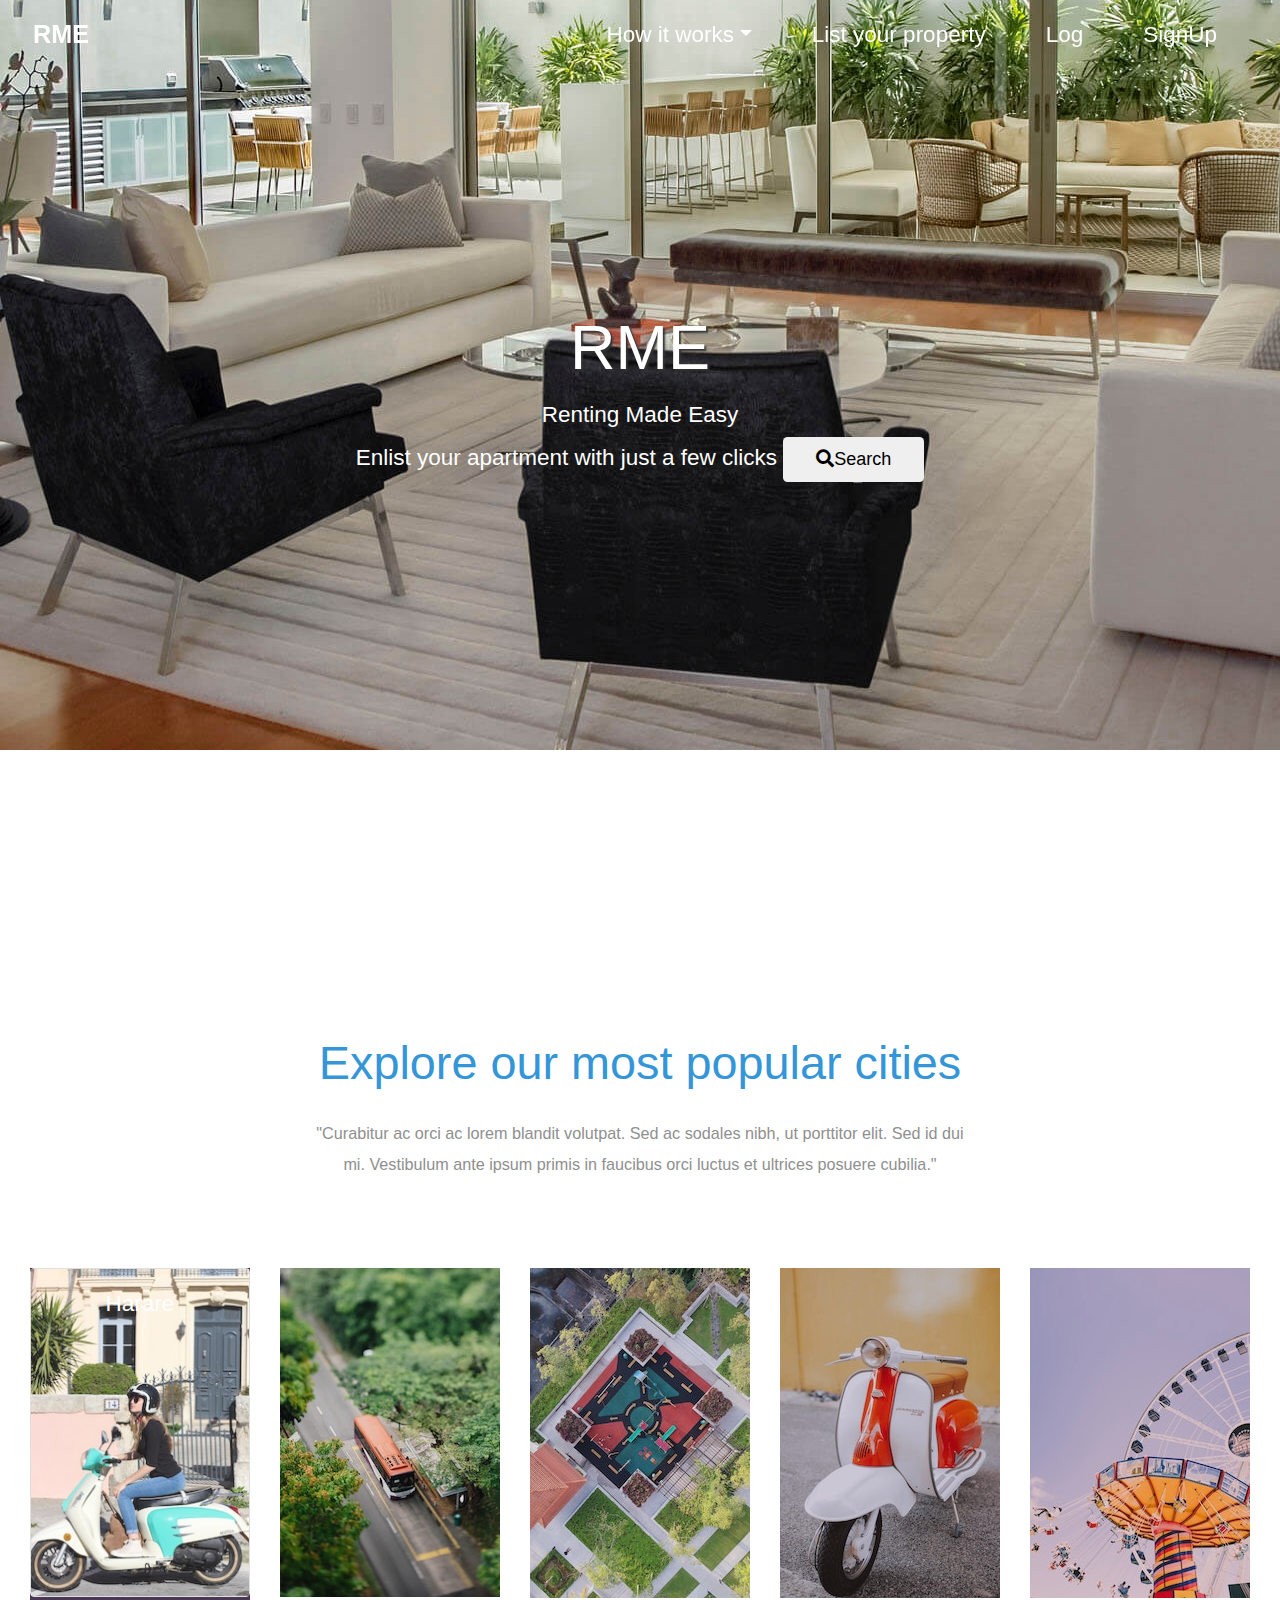
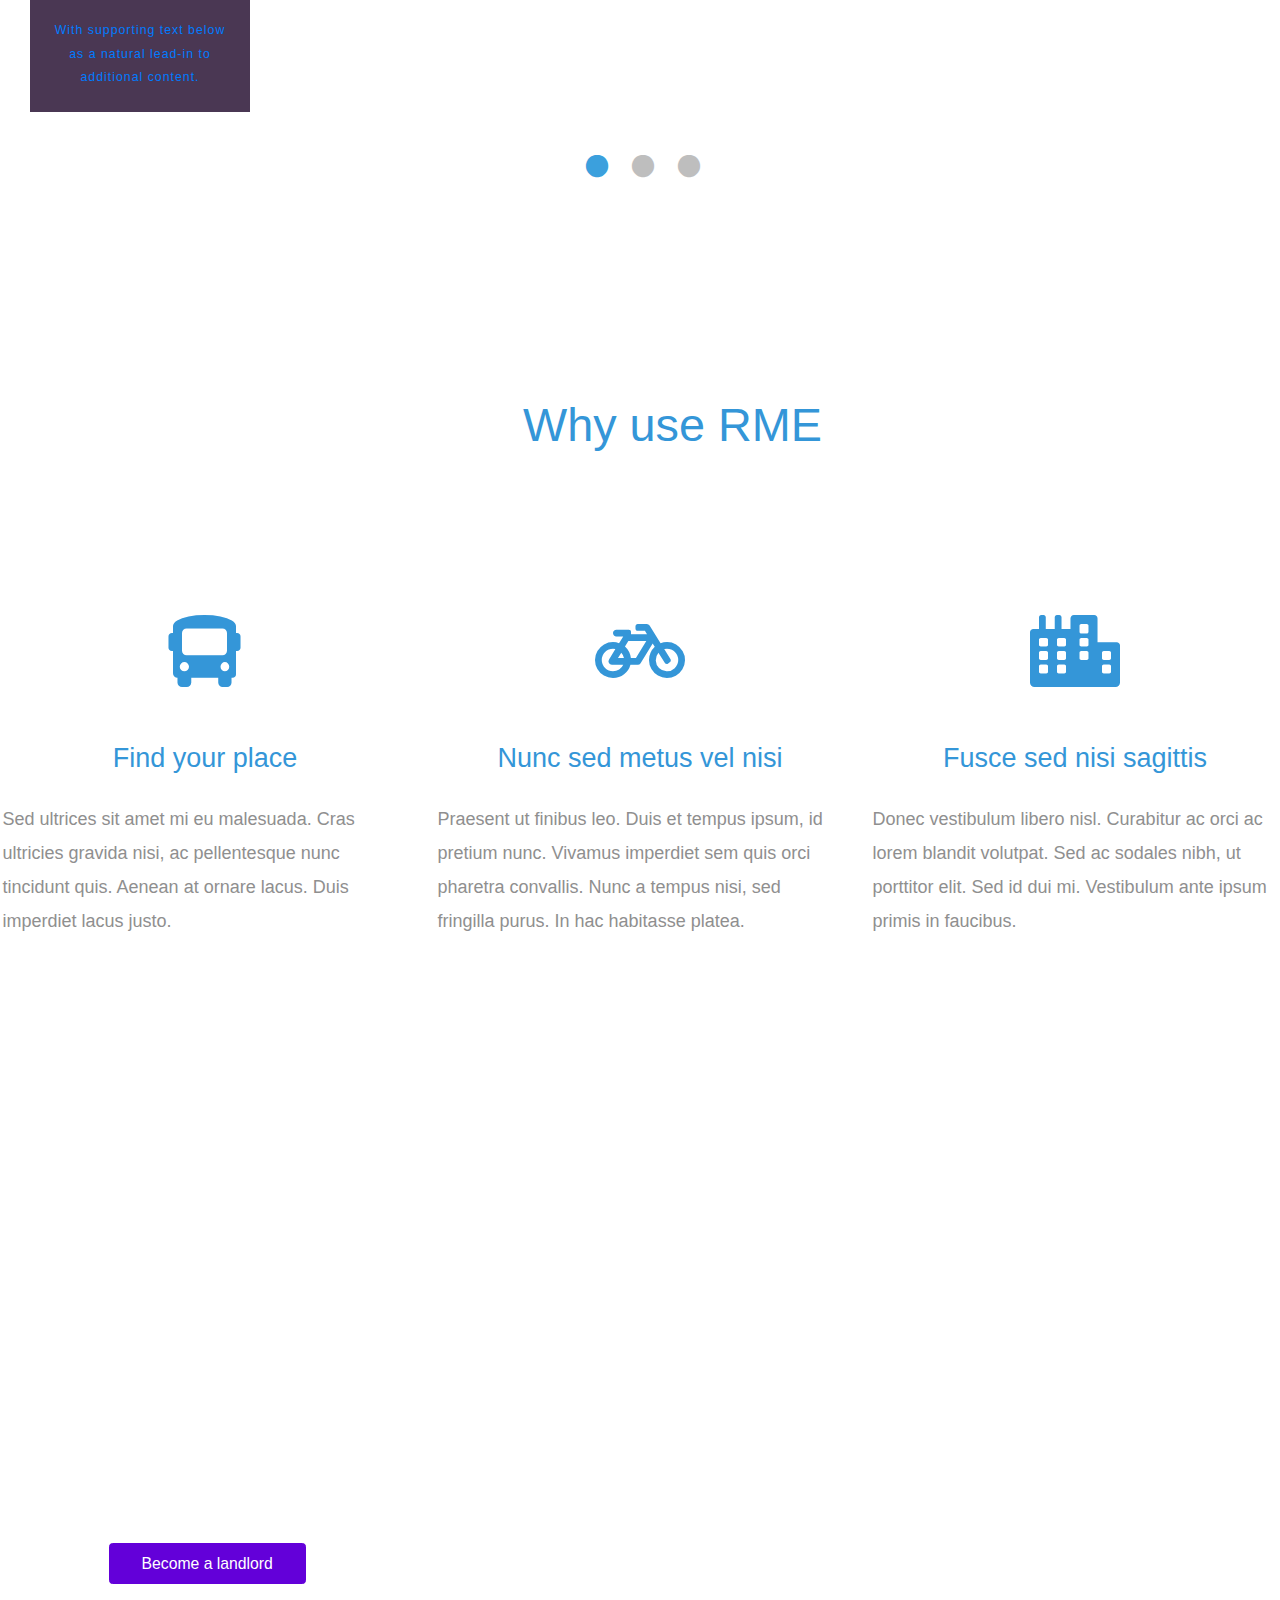
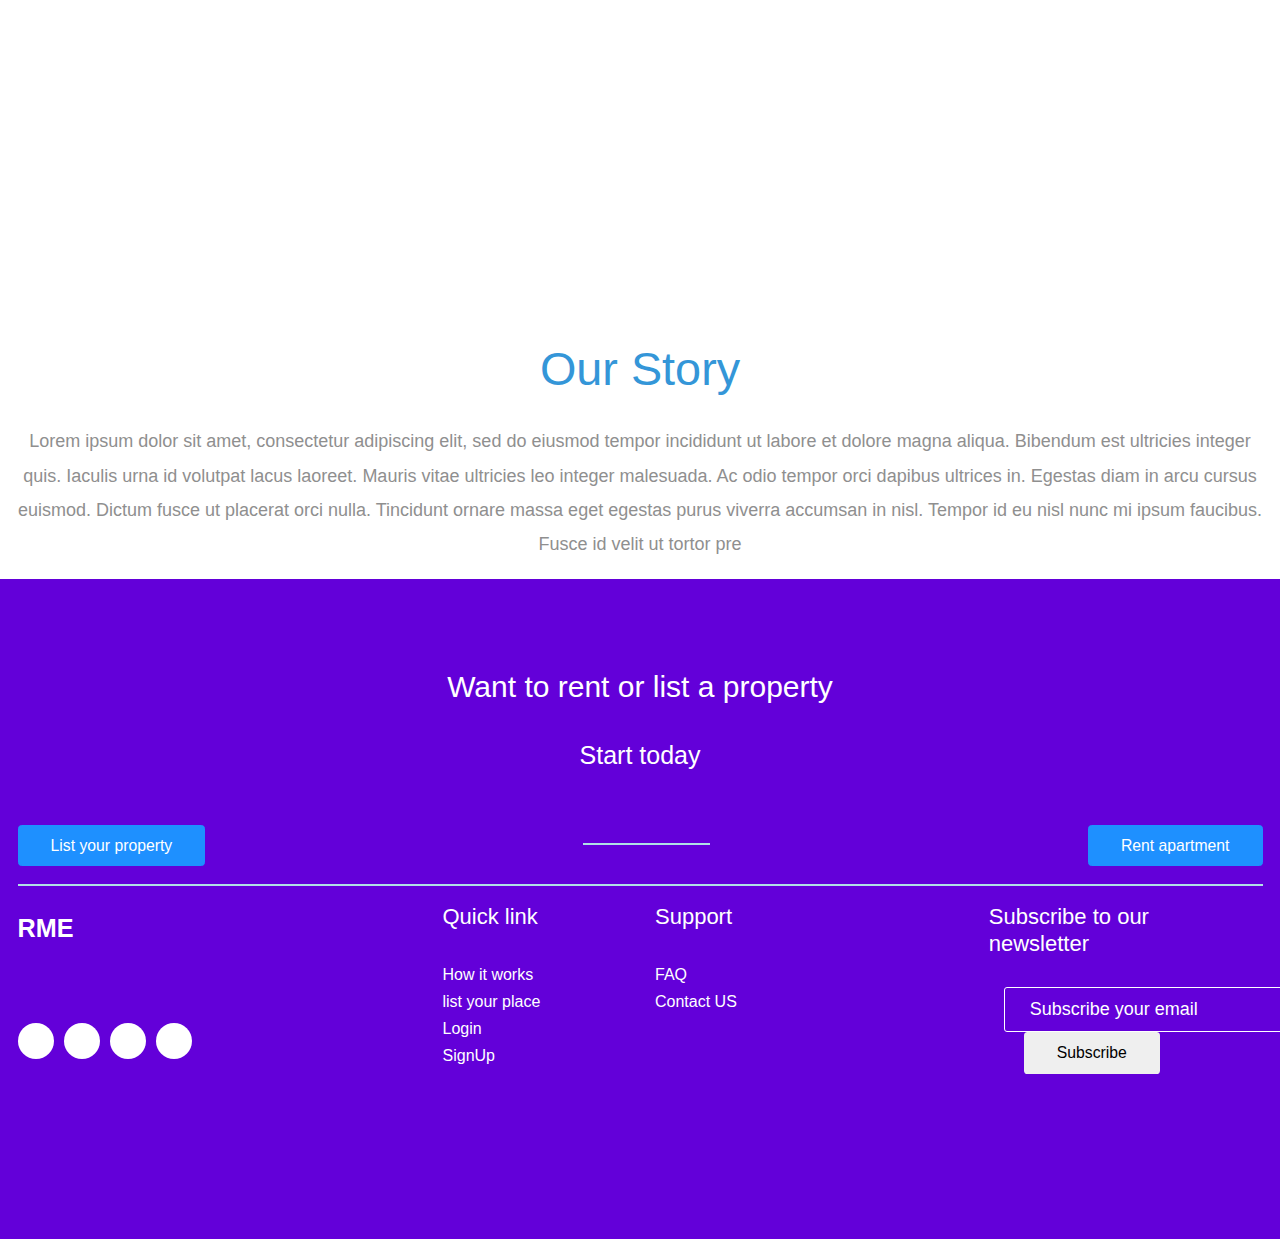
==== index.html @ 035c9b19 "Initial commit" ====
<!DOCTYPE html>
<html lang="en">
    <head>
        <meta charset="UTF-8" />
        <meta name="viewport" content="width=device-width, initial-scale=1.0" />
        <meta http-equiv="X-UA-Compatible" content="ie=edge" />
        <title>Renting Made Easy</title>
        <link rel="stylesheet" href="fontawesome-5.5/css/all.min.css" />
        <link rel="stylesheet" href="slick/slick.css">
        <link rel="stylesheet" href="slick/slick-theme.css">
        <link rel="stylesheet" href="magnific-popup/magnific-popup.css">
        <link rel="stylesheet" href="css/bootstrap.min.css" />
        <link rel="stylesheet" href="css/templatemo-style.css" />
  </head>
  <body>
      <!-- Hero section -->
    <section id="hero" class="text-white tm-font-big tm-parallax">
      <!-- Navigation -->
      <nav class="navbar navbar-expand-md tm-navbar" id="tmNav">              
        <div class="container">   
          <div class="tm-next">
              <a href="#hero" class="navbar-brand">RME</a>
          </div>             
            
          <button class="navbar-toggler" type="button" data-toggle="collapse" data-target="#navbarSupportedContent" aria-controls="navbarSupportedContent" aria-expanded="false" aria-label="Toggle navigation">
            <i class="fas fa-bars navbar-toggler-icon"></i>
          </button>
          <div class="collapse navbar-collapse" id="navbarSupportedContent">
            <ul class="navbar-nav ml-auto">
              <li class="nav-item dropdown">
                  <a class="nav-link tm-nav-link dropdown-toggle" id="navbarDropdown" role="button" data-toggle="dropdown" aria-haspopup="true" aria-expanded="false">How it works</a>
                  <div class="dropdown-menu" aria-labelledby="navbarDropdown">
                      <a href="tenant.html" class="dropdown-item">Tenant</a>
                      <a href="landlord.html" class="dropdown-item">Landlord</a>
                  </div>
              </li>
              <li class="nav-item">
                  <a class="nav-link tm-nav-link" href="#work">List your property</a>
              </li>
              <li class="nav-item">
                  <a class="nav-link tm-nav-link" href="#contact">Log</a>
              </li> 
              <li class="nav-item">
                  <a class="nav-link tm-nav-link" href="/">SignUp</a>
              </li>                   
            </ul>
          </div>        
        </div>
      </nav>
      
      <div class="text-center tm-hero-text-container">
        <div class="tm-hero-text-container-inner">
            <h2 class="tm-hero-title">RME</h2>
            <p class="tm-hero-subtitle">
              Renting Made Easy
              <br />Enlist your apartment with just a few clicks
                <button type="button" class="btn btn-b-n text-center tm-down" data-toggle="collapse"
                    data-target="#navbarTogglerDemo01" aria-expanded="false">
                    <span class="fa fa-search" aria-hidden="true"></span>Search
                </button>
            </p>
        </div>        
      </div>
    </section>
    <section id="work" class="tm-section-pad-top">
      <div class="container tm-container-gallery">
        <div class="row">
          <div class="text-center col-12">
              <h2 class="tm-text-primary tm-section-title mb-4">Explore our most popular cities</h2>
              <p class="mx-auto tm-work-description">
                "Curabitur ac orci ac lorem blandit volutpat. Sed ac sodales nibh, ut
                porttitor elit. Sed id dui mi. Vestibulum ante ipsum primis in faucibus
                orci luctus et ultrices posuere cubilia."
              </p>
          </div>            
        </div>
        <div class="row">
            <div class="col-12">
                <div class="mx-auto tm-gallery-container">
                    <div class="grid tm-gallery">
                      <a href="img/gallery-img-01.jpg">
                        <figure class="effect-honey tm-gallery-item">
                            <div class="card">
                                <img src="img/gallery-tn-01.jpg" alt="Image" class="img-fluid">
                            </div>
                            <div class="card-body">
                                <h5 class="card-title card-img-overlay text-white text-center">Harare</h5>
                                <p class="card-text">With supporting text below as a natural lead-in to additional content.</p>
                            </div>
                          <figcaption>
                            <h2><i>Dreamy <span>Honey</span> Now</i></h2>
                          </figcaption>
                        </figure>
                      </a>
                      <a href="img/gallery-img-02.jpg">
                        <figure class="effect-honey tm-gallery-item">
                          <img src="img/gallery-tn-02.jpg" alt="Image" class="img-fluid">
                          <figcaption>
                            <h2><i>Second <span>Honey</span> Now</i></h2>
                          </figcaption>
                        </figure>
                      </a>
                      <a href="img/gallery-img-03.jpg">
                        <figure class="effect-honey tm-gallery-item">
                          <img src="img/gallery-tn-03.jpg" alt="Image" class="img-fluid">
                          <figcaption>
                            <h2><i>Third <span>Honey</span> Now</i></h2>
                          </figcaption>
                        </figure>
                      </a>
                      <a href="img/gallery-img-04.jpg">
                        <figure class="effect-honey tm-gallery-item">
                          <img src="img/gallery-tn-04.jpg" alt="Image" class="img-fluid">
                          <figcaption>
                            <h2><i>Dreamy <span>Honey</span> Now</i></h2>
                          </figcaption>
                        </figure>
                      </a>
                      <a href="img/gallery-img-05.jpg">
                        <figure class="effect-honey tm-gallery-item">
                          <img src="img/gallery-tn-05.jpg" alt="Image" class="img-fluid">
                          <figcaption>
                            <h2><i>Fifth <span>Honey</span> Now</i></h2>
                          </figcaption>
                        </figure>
                      </a>
                      <a href="img/gallery-img-06.jpg">
                        <figure class="effect-honey tm-gallery-item">
                          <img src="img/gallery-tn-06.jpg" alt="Image" class="img-fluid">
                          <figcaption>
                            <h2><i>Sixth <span>Honey</span> Now</i></h2>
                          </figcaption>
                        </figure>
                      </a>
                      <a href="img/gallery-img-01.jpg">
                        <figure class="effect-honey tm-gallery-item">
                          <img src="img/gallery-tn-01.jpg" alt="Image" class="img-fluid">
                          <figcaption>
                            <h2><i>Dreamy <span>Honey</span> Now</i></h2>
                          </figcaption>
                        </figure>
                      </a>
                      <a href="img/gallery-img-02.jpg">
                        <figure class="effect-honey tm-gallery-item">
                          <img src="img/gallery-tn-02.jpg" alt="Image" class="img-fluid">
                          <figcaption>
                            <h2><i>Eighth <span>Honey</span> Now</i></h2>
                          </figcaption>
                        </figure>
                      </a>
                    </div>
                </div>                
            </div>        
          </div>
      </div>
    </section>
    <section id="introduction" class="tm-section-pad-top">
      <div class="container">
        <div class="row">
          <div class="text-center col-lg-12">
            <div class="tm-intro-text-container">
                <h2 class="tm-text-primary mb-4 tm-section-title">Why use RME</h2>
                <div>
            </div>
          </div>
        </div>

        <div class="row tm-section-pad-top">
          <div class="col-lg-4">
            <i class="fas fa-4x fa-bus text-center tm-icon"></i>
            <h4 class="text-center tm-text-primary mb-4">Find your place</h4>
            <p>
              Sed ultrices sit amet mi eu malesuada. Cras ultricies gravida
              nisi, ac pellentesque nunc tincidunt quis. Aenean at ornare lacus.
              Duis imperdiet lacus justo.
            </p>
          </div>
        
        <div class="col-lg-4 mt-5 mt-lg-0">
          <i class="fas fa-4x fa-bicycle text-center tm-icon"></i>
          <h4 class="text-center tm-text-primary mb-4">Nunc sed metus vel nisi</h4>
          <p>
            Praesent ut finibus leo. Duis et tempus ipsum, id pretium nunc.
            Vivamus imperdiet sem quis orci pharetra convallis. Nunc a tempus
            nisi, sed fringilla purus. In hac habitasse platea.
          </p>
        </div>
        <div class="col-lg-4 mt-5 mt-lg-0">
          <i class="fas fa-4x fa-city text-center tm-icon"></i>
          <h4 class="text-center tm-text-primary mb-4">Fusce sed nisi sagittis</h4>
          <p>
            Donec vestibulum libero nisl. Curabitur ac orci ac lorem blandit
            volutpat. Sed ac sodales nibh, ut porttitor elit. Sed id dui mi.
            Vestibulum ante ipsum primis in faucibus.
          </p>
        </div>
      </div>
      </div>
    </section>
   <!-- Contact -->
    <section id="contact" class="tm-section-pad-top tm-parallax-2">
      <div class="container tm-container-contact">
        <div class="row">
            <div class="col-12">

                <h2 class="mb-4 tm-section-title">This is John. His listed properties<br> are rented 80% of the time.</h2>
                <div class="mb-5 tm-underline">
                </div>
                <p class="mb-5">
                  "I'm renting out my little apartments one in Harare, the other<br>
                  in Bulawayo for $350 and $450 a month <br>respectively. It's
                  almost always booked. Using RME, I <br>love that i am 100% in
                  control of the rental, and i have<br> 100% support if i need it!"
                </p>
            </div>
            <div class="b">
              <button class="btn btn-outline-success btn-sm btnnn" type="submit">Become a landlord</button>
            </div>
        </div>
      </div>
    </section>
    <section id="work" class="tm-section-pad-top">
      <div class="container tm-container-gallery">
        <div class="row">
          <div class="text-center col-12">
              <h2 class="tm-text-primary tm-section-title mb-4">Our Story</h2>
              <p>
                Lorem ipsum dolor sit amet, consectetur adipiscing elit, sed do eiusmod tempor incididunt ut labore et dolore magna aliqua. Bibendum est ultricies
                integer quis. Iaculis urna id volutpat lacus laoreet. Mauris vitae ultricies leo integer malesuada. Ac odio tempor orci dapibus ultrices in. Egestas diam in
                arcu cursus euismod. Dictum fusce ut placerat orci nulla. Tincidunt ornare massa eget egestas purus viverra accumsan in nisl. Tempor id eu nisl nunc mi
                ipsum faucibus. Fusce id velit ut tortor pre
              </p>
          </div>
        </div>
      </div>
    </section>
    <!-- footer -->
      <footer>
         <div class="container">
            <div class="row">
              <div class="text-center col-12">
              <h5 class="text-center tm-text-primary mb-4 head">Want to rent or list a property</h5>
              <p class="txt">Start today</p>
                  <br />
              <form class="d-flex">
                <button class="btn btn-outline-success btn-sm btnn" type="submit">List your property</button><hr class="horizontal">
                <button class="btn btn-outline-success btn-sm btnn" type="submit">Rent apartment</button>
              </form>
              <hr>
            </div>
               <div class="col-lg-4 col-md-6">
                  <a href="#hero" class="navbar-brand">RME</a>
                  <ul class="contact_information">
                     
                  </ul>
                  <ul class="social_icon">
                     <li><a href="#"><i class="fa fa-facebook"></i></a></li>
                     <li><a href="#"><i class="fa fa-twitter"></i></a></li>
                     <li><a href="#"><i class="fa fa-linkedin"></i></a></li>
                     <li><a href="#"><i class="fa fa-google-plus"></i></a></li>
                  </ul>
               </div>
               <div class="col-lg-2 col-md-6">
                  <div class="footer_links">
                     <h3>Quick link</h3>
                     <ul>
                        <li><a href="landlord.html"> How it works</a></li>
                        <li><a href="#"> list your place</a></li>
                        <li><a href="#"> Login</a></li>
                        <li><a href="#"> SignUp</a></li>
                     </ul>
                  </div>
               </div>
               <div class="col-lg-3 col-md-6">
                  <div class="footer_links">
                     <h3>Support</h3>
                     <ul>
                        <li><a href="#"> FAQ</a></li>
                        <li><a href="#"> Contact US</a></li>
                     </ul>
                  </div>
               </div>
               <div class="col-lg-3 col-md-6">
                 <div class="container tm-container-contact">
                    <div class="footer_links">
                       <h3>Subscribe to our newsletter</h3>
                         <div class="col-sm-12 col-md-6 d-flex align-items-right tm-contact-item">
                           <form action="" method="get">
                             <input name="email" type="email" placeholder="Subscribe your email" class="tm-input" required />
                             <button type="submit" class="btn tm-btn-submit btn-sm">Subscribe</button>
                           </form>
                         </div>
                    </div>
                 </div>
               </div>
            </div>
         </div>
      </footer>
    <script src="js/jquery-1.9.1.min.js"></script>
    <script src="slick/slick.min.js"></script>
    <script src="magnific-popup/jquery.magnific-popup.min.js"></script>
    <script src="js/jquery.singlePageNav.min.js"></script>
    <script src="js/bootstrap.min.js"></script>
    <script>

        function getOffSet(){
        var _offset = 450;
        var windowHeight = window.innerHeight;

        if(windowHeight > 500) {
            _offset = 400;
        }
        if(windowHeight > 680) {
            _offset = 300
        }
        if(windowHeight > 830) {
            _offset = 210;
        }

        return _offset;
        }

        function setParallaxPosition($doc, multiplier, $object){
        var offset = getOffSet();
        var from_top = $doc.scrollTop(),
            bg_css = 'center ' +(multiplier * from_top - offset) + 'px';
        $object.css({"background-position" : bg_css });
        }

        // Parallax function
        // Adapted based on https://codepen.io/roborich/pen/wpAsm
        var background_image_parallax = function($object, multiplier, forceSet){
        multiplier = typeof multiplier !== 'undefined' ? multiplier : 0.5;
        multiplier = 1 - multiplier;
        var $doc = $(document);
        // $object.css({"background-attatchment" : "fixed"});

        if(forceSet) {
            setParallaxPosition($doc, multiplier, $object);
        } else {
            $(window).scroll(function(){
            setParallaxPosition($doc, multiplier, $object);
            });
        }
        };

        var background_image_parallax_2 = function($object, multiplier){
        multiplier = typeof multiplier !== 'undefined' ? multiplier : 0.5;
        multiplier = 1 - multiplier;
        var $doc = $(document);
        $object.css({"background-attachment" : "fixed"});
        $(window).scroll(function(){
            var firstTop = $object.offset().top,
                pos = $(window).scrollTop(),
                yPos = Math.round((multiplier * (firstTop - pos)) - 186);

            var bg_css = 'center ' + yPos + 'px';

            $object.css({"background-position" : bg_css });
        });
        };

        $(function(){
        // Hero Section - Background Parallax
        background_image_parallax($(".tm-parallax"), 0.30, false);
        background_image_parallax_2($("#contact"), 0.80);

        // Handle window resize
        window.addEventListener('resize', function(){
            background_image_parallax($(".tm-parallax"), 0.30, true);
        }, true);

        // Detect window scroll and update navbar
        $(window).scroll(function(e){
            if($(document).scrollTop() > 120) {
            $('.tm-navbar').addClass("scroll");
            } else {
            $('.tm-navbar').removeClass("scroll");
            }
        });

        // Close mobile menu after click
        $('#tmNav a').on('click', function(){
            $('.navbar-collapse').removeClass('show');
        })

        // Scroll to corresponding section with animation
        $('#tmNav').singlePageNav();

        // Add smooth scrolling to all links
        // https://www.w3schools.com/howto/howto_css_smooth_scroll.asp
        $("a").on('click', function(event) {
            if (this.hash !== "") {
            event.preventDefault();
            var hash = this.hash;

            $('html, body').animate({
                scrollTop: $(hash).offset().top
            }, 400, function(){
                window.location.hash = hash;
            });
            } // End if
        });

        // Pop up
        $('.tm-gallery').magnificPopup({
            delegate: 'a',
            type: 'image',
            gallery: { enabled: true }
        });

        // Gallery
        $('.tm-gallery').slick({
            dots: true,
            infinite: false,
            slidesToShow: 5,
            slidesToScroll: 2,
            responsive: [
            {
            breakpoint: 1199,
            settings: {
                slidesToShow: 4,
                slidesToScroll: 2
            }
            },
            {
            breakpoint: 991,
            settings: {
                slidesToShow: 3,
                slidesToScroll: 2
            }
            },
            {
            breakpoint: 767,
            settings: {
                slidesToShow: 2,
                slidesToScroll: 1
            }
            },
            {
            breakpoint: 480,
            settings: {
                slidesToShow: 1,
                slidesToScroll: 1
            }
            }
        ]
        });
        });
    </script>
  </body>
</html>
---- css/templatemo-style.css ----
/*

The Town

https://templatemo.com/tm-525-the-town

*/

html {
  font-size: 18px;
}

body {
  color: #8f8f8f;
  margin: 0;
  padding: 0;
  overflow-x: hidden;
}
a {
  transition: all 0.3s ease;
}

a:hover,
a:focus {
  text-decoration: none;
}

a:focus {
  outline: none;
}
ul,
li,
ol {
	margin: 0px;
	padding: 0px;
	list-style: none;
}

.btn {
  padding: 8px 32px;
}
.btnnn {
  background: #6300D9;
  border: 1px solid #6300D9;
  color: white;
}
.btnnn:hover {
  background-color: #6300D9;
  border: 1px solid #6300D9;
  color: white;
}
.btnn {
  background: #1E90FF;
  color: white;
  border: 1px solid #1E90FF;
}
.btnn:hover {
  background-color: #1E90FF;
  color: white;
  border: 1px solid #1E90FF;
}
d-flex {
    margin: auto;
    width: 40%;
}

.btn:hover {
  background-color: #1E90FF;
}

.tm-section-pad-top {
  padding-top: 135px;
}

.tm-text-primary {
  color: #3496d8;
}

.tm-font-big {
  font-size: 1.25rem;
}

.tm-btn-primary {
  color: white;
  background-color: #3496d8;
  padding: 14px 35px;
  border-radius: 30px;
}

.tm-btn-primary:hover,
.tm-btn-primary:focus {
  color: white;
  background-color: #73c1f6;
}

/* Navbar */

.tm-navbar {
  position: fixed;
  width: 100%;
  z-index: 1000;
  background-color: transparent;
  transition: all 0.3s ease;
}

.tm-navbar.scroll {
  background-color: white;
  border-bottom: 1px solid #e9ecef;
}

.navbar-brand {
  color: white;
  font-size: 1.4rem;
  font-weight: bold;
}

.navbar-brand:hover,
.tm-navbar.scroll .navbar-brand:hover {
  color: #3496d8;
}

.tm-navbar.scroll .navbar-brand {
  color: #8f8f8f;
}

.nav-item {
  list-style: none;
}

.tm-nav-link {
  color: white;
}

.tm-navbar.scroll .tm-nav-link {
  color: #8f8f8f;
}

.tm-navbar.scroll .tm-nav-link:hover,
.tm-navbar.scroll .tm-nav-link.current,
.tm-nav-link:hover {
  color: #3496d8;
}

.navbar-toggler {
  border: 1px solid white;
  padding-left: 10px;
  padding-right: 10px;
}

.navbar-toggler-icon {
  color: white;
  padding-top: 6px;
}

.tm-navbar.scroll .navbar-toggler {
  border: 1px solid #8f8f8f;
}

.tm-navbar.scroll .navbar-toggler-icon {
  color: #8f8f8f;
}

/* Hero */

#hero {
  background-image: url(../img/slide-1.jpg);
  background-repeat: no-repeat;
  height: 100vh;
  min-height: 375px;
  position: relative;
}

@media (min-height: 830px) {
  #hero {
    background-position: center -210px;
  }
}

@media (min-height: 680px) and (max-height: 829px) {
  #hero {
    background-position: center -300px;
  }
}

@media (min-height: 500px) and (max-height: 679px) {
  #hero {
    background-position: center -400px;
  }
}

@media (max-height: 499px) {
  #hero {
    background-position: center -450px;
  }
}

.tm-hero-text-container {
  width: 100%;
  height: 100%;
  display: flex;
  flex-flow: column;
  justify-content: center;
}

.tm-hero-text-container-inner {
  margin-top: -90px;
}

.tm-hero-title {
  font-size: 3.5rem;
  text-shadow: 2px 2px 2px #333;
}

.tm-intro-next {
  position: absolute;
  bottom: 100px;
  left: 0;
  right: 0;
}

@media (max-height: 480px) {
  .tm-hero-text-container-inner {
    margin-top: -40px;
  }

  .tm-intro-next {
    bottom: 20px;
  }
}

.tm-down-arrow-link {
  display: block;
  margin-top: 18%;
}

.tm-down-arrow {
  color: #c57e7d;
  cursor: pointer;
  background: white;
  border-radius: 50%;
  padding: 10px 22px 8px;
  transition: all 0.3s ease;
}

.tm-down-arrow:hover,
.tm-down-arrow:focus {
  color: white;
  background: #3496d8;
}

/* Introduction */

.tm-section-title {
  font-size: 2.6rem;
  font-weight: normal;
}

.tm-intro-text {
  font-size: 1.2rem;
  line-height: 1.4;
}

.tm-icon {
  display: block;
  margin-bottom: 55px;
  color: #3496d8;
}

/* Work */

.tm-work-description {
  max-width: 650px;
  width: 100%;
  font-size: 0.9rem;
}

.tm-gallery-container {
  padding-top: 70px;
  padding-bottom: 120px;
}

.tm-gallery-item {
  margin: 0 15px;
}

.slick-dots {
  bottom: -65px;
}

.slick-dots li {
  margin: 0 13px;
}

.slick-dots li button:hover:before,
.slick-dots li button:focus:before,
.slick-dots li.slick-active button:before {
  opacity: 1;
  color: #3ba0dd;
}

.slick-dots li button:before {
  font-size: 26px;
}

/* Hover Effect */
/* Common style */
.grid figure {
  position: relative;
  float: left;
  overflow: hidden;
  /* margin: 10px 1%;
  min-width: 320px;
	max-width: 480px;
	max-height: 360px;
	width: 48%; */
  background: #3085a3;
  text-align: center;
  cursor: pointer;
}

.grid figure img {
  position: relative;
  display: block;
  min-height: 100%;
  max-width: 100%;
  opacity: 0.8;
}

.grid figure figcaption {
  padding: 2em;
  color: #fff;
  text-transform: uppercase;
  font-size: 1.25em;
  -webkit-backface-visibility: hidden;
  backface-visibility: hidden;
}

.grid figure figcaption::before,
.grid figure figcaption::after {
  pointer-events: none;
}

.grid figure figcaption,
.grid figure figcaption > a {
  position: absolute;
  top: 0;
  left: 0;
  width: 100%;
  height: 100%;
}

/* Anchor will cover the whole item by default */
/* For some effects it will show as a button */
.grid figure figcaption > a {
  z-index: 1000;
  text-indent: 200%;
  white-space: nowrap;
  font-size: 0;
  opacity: 0;
}

.grid figure h2 {
  word-spacing: -0.15em;
  font-weight: 300;
}

.grid figure h2 span {
  font-weight: 800;
}

.grid figure h2,
.grid figure p {
  margin: 0;
}

.grid figure p {
  letter-spacing: 1px;
  font-size: 68.5%;
}

/*---------------*/
/***** Honey *****/
/*---------------*/

figure.effect-honey {
  background: #4a3753;
  max-width: 220px;
}

figure.effect-honey img {
  opacity: 0.9;
  -webkit-transition: opacity 0.35s;
  transition: opacity 0.35s;
}

figure.effect-honey:hover img {
  opacity: 0.5;
}

figure.effect-honey figcaption::before {
  position: absolute;
  bottom: 0;
  left: 0;
  width: 100%;
  height: 10px;
  background: #3496d8;
  content: "";
  -webkit-transform: translate3d(0, 10px, 0);
  transform: translate3d(0, 10px, 0);
}

figure.effect-honey h2 {
  position: absolute;
  bottom: 0;
  left: 0;
  padding: 1em 1.5em;
  width: 100%;
  text-align: left;
  -webkit-transform: translate3d(0, -30px, 0);
  transform: translate3d(0, -30px, 0);
}

figure.effect-honey h2 i {
  font-style: normal;
  opacity: 0;
  -webkit-transition: opacity 0.35s, -webkit-transform 0.35s;
  transition: opacity 0.35s, transform 0.35s;
  -webkit-transform: translate3d(0, -30px, 0);
  transform: translate3d(0, -30px, 0);
}

figure.effect-honey figcaption::before,
figure.effect-honey h2 {
  -webkit-transition: -webkit-transform 0.35s;
  transition: transform 0.35s;
}

figure.effect-honey:hover figcaption::before,
figure.effect-honey:hover h2,
figure.effect-honey:hover h2 i {
  opacity: 1;
  -webkit-transform: translate3d(0, 0, 0);
  transform: translate3d(0, 0, 0);
}

/* Contact */

#contact {
  color: white;
  background-image: url(../img/slide-about-1.jpg);
  background-position: center;
  background-repeat: no-repeat;
  min-height: 850px;
  position: relative;
  padding-bottom: 50px;
  padding-top: 160px;
}

.tm-underline {
  border-top: 2px solid white;
  height: 8px;
  width: 100%;
}

.tm-underline-inner {
  width: 25%;
  height: 8px;
  background: white;
}

.tm-contact-item {
  margin-bottom: 75px;
}

.tm-contact-item-link {
  display: flex;
  align-items: center;
}

.tm-contact-item-link i,
.tm-contact-item-link span {
  color: white;
  transition: all 0.3s ease;
}

.tm-contact-item-link:hover i,
.tm-contact-item-link:hover span {
  color: #3496d8;
}

.tm-input {
  padding: 8px 25px;
  border-radius: 3px;
  border: 1px solid white;
  background: transparent;
  color: white;
}

::placeholder {
  /* Chrome, Firefox, Opera, Safari 10.1+ */
  color: white;
  opacity: 1; /* Firefox */
}

:-ms-input-placeholder {
  /* Internet Explorer 10-11 */
  color: white;
}

::-ms-input-placeholder {
  /* Microsoft Edge */
  color: white;
}

.tm-btn-submit {
  margin-left: 20px;
}

p {
  line-height: 1.9;
}

@media (min-width: 768px) {
  .tm-intro-text-container {
    padding-left: 65px;
  }

  .navbar-expand-md .navbar-nav .nav-link {
    padding-right: 30px;
    padding-left: 30px;
  }
}

@media (min-width: 1200px) {
  .container {
    max-width: 1275px;
  }

  .tm-container-gallery {
    max-width: 1290px;
  }

  .tm-container-contact {
    max-width: 1063px;
  }
}

@media (max-width: 991px) {
  .tm-intro-text-container {
    padding-left: 15px;
    padding-top: 30px;
    max-width: 600px;
    margin-left: auto;
    margin-right: auto;
  }

  .tm-intro-img {
    display: block;
    margin-left: auto;
    margin-right: auto;
  }

  .tm-btn-submit {
    margin-left: 0;
    margin-top: 20px;
  }
}

@media (max-width: 767px) {
  .tm-btn-submit {
    margin-left: 20px;
    margin-top: 0;
  }

  .navbar-nav {
    max-width: 200px;
    text-align: right;
  }

  .navbar-collapse {
    background-color: rgb(255, 255, 255);
    padding: 10px;
    border-radius: 3px;
  }

  .navbar-collapse .nav-link {
    color: #8f8f8f;
  }
}

@media (max-width: 480px) {
  .tm-gallery-container {
    max-width: 220px;
    margin-left: auto;
    margin-right: auto;
  }

  .slick-dots li {
    margin: 0 8px;
  }

  .tm-gallery-item {
    margin: 0;
  }
}

@media (max-width: 420px) {
  .tm-btn-submit {
    display: block;
    margin-left: 0;
    margin-top: 20px;
  }
}
/** footer **/

footer {
    background-color: #6300D9;
    min-height: 500px;
    padding: 90px 0;
}

.footer_links h3 {
    color: #fff;
    font-size: 22px;
    font-weight: 500;
    margin-bottom: 30px;
    padding: 0;
}

.footer_links li a {
    color: #fff;
    font-size: 16px;
    font-weight: 300;
}

.footer_links ol li {
    float: left;
    margin: 0 15px 15px 0;
}

.contact_information {
    margin-top: 50px;
    float: left;
    width: 100%;
}
.txt {
  color: white;
  font-size: 25px;
}
.head {
  color: white;
  font-size: 30px;
}
.horizontal {
  border: 1px solid #B0E0E6;
  width: 10%;
}
hr {
  border: 1px solid #B0E0E6;
}
ul.social_icon {
    float: left;
    margin-top: 20px;
}

ul.social_icon li {
    background: #fff;
    float: left;
    width: 36px;
    height: 36px;
    text-align: center;
    line-height: 36px;
    border-radius: 100px;
    margin-right: 10px;
}

ul.social_icon li a {
    color: #0f0824;
    font-size: 18px;
}
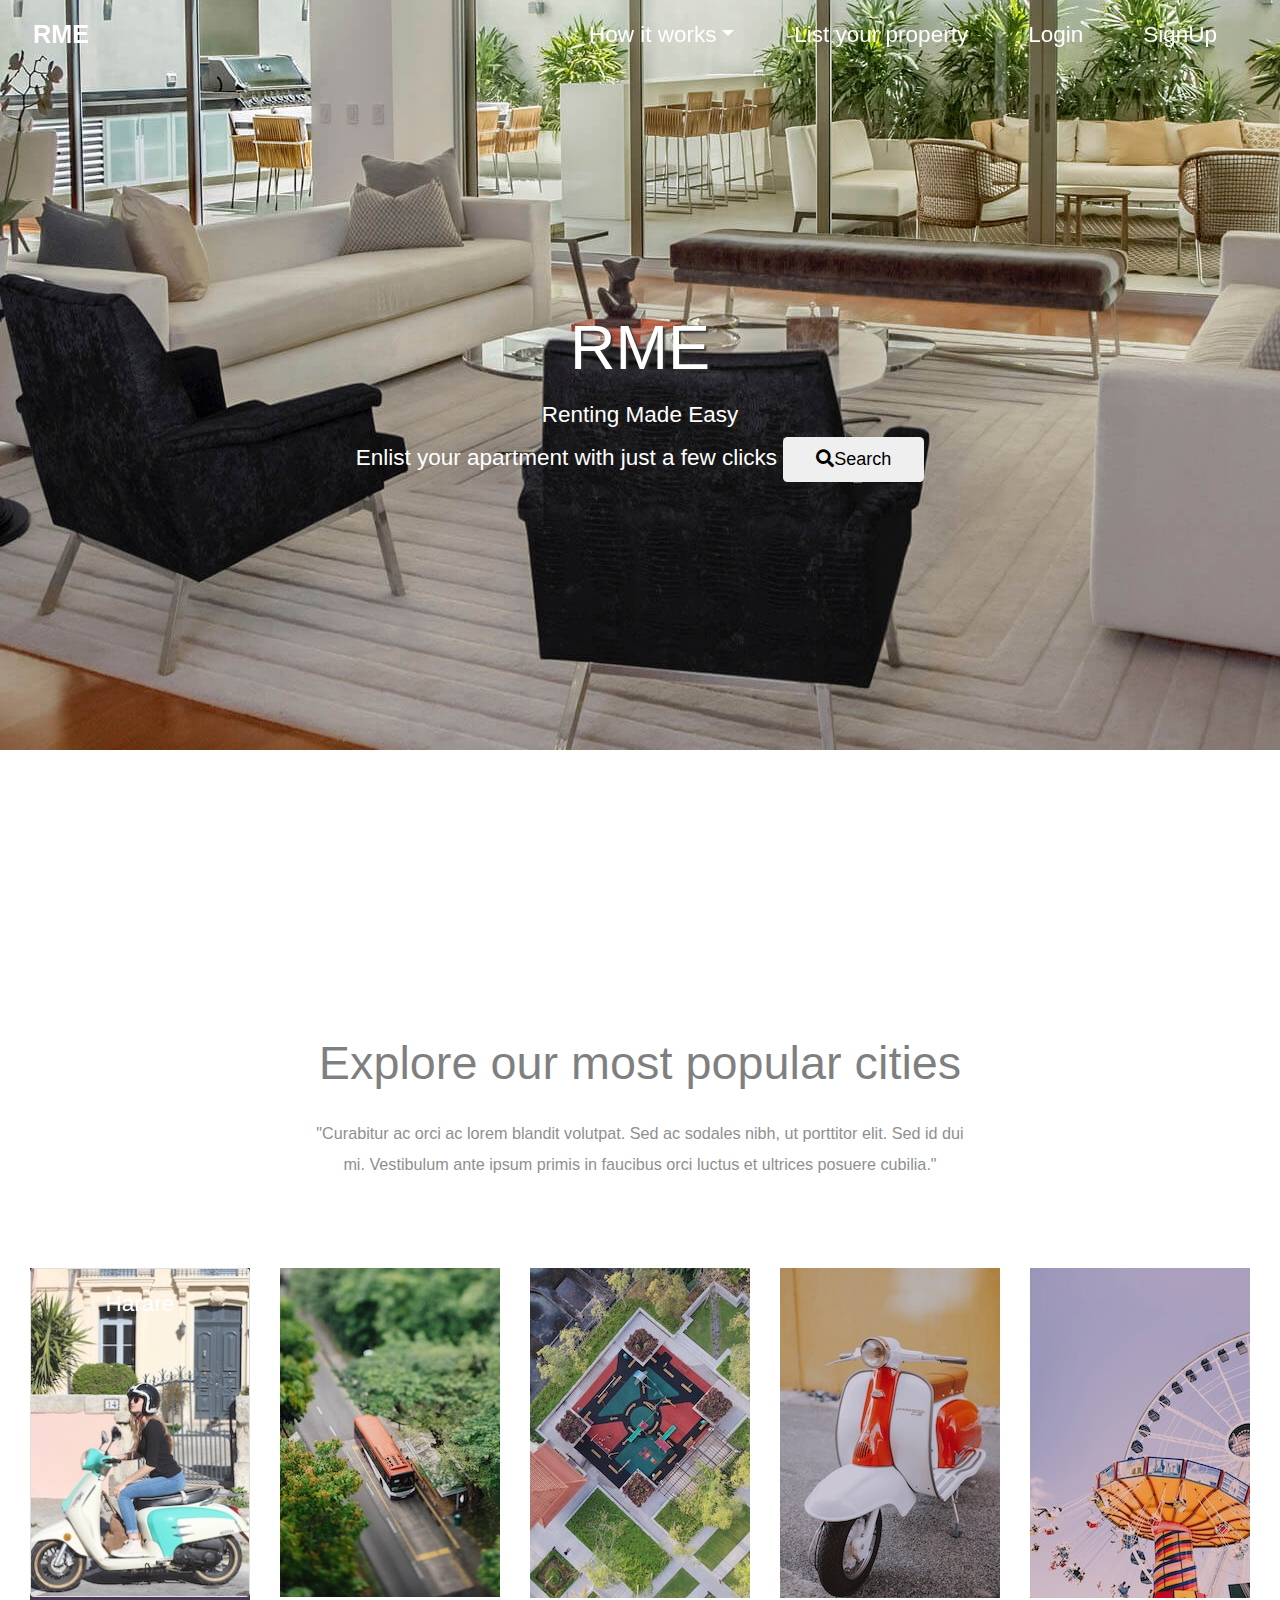
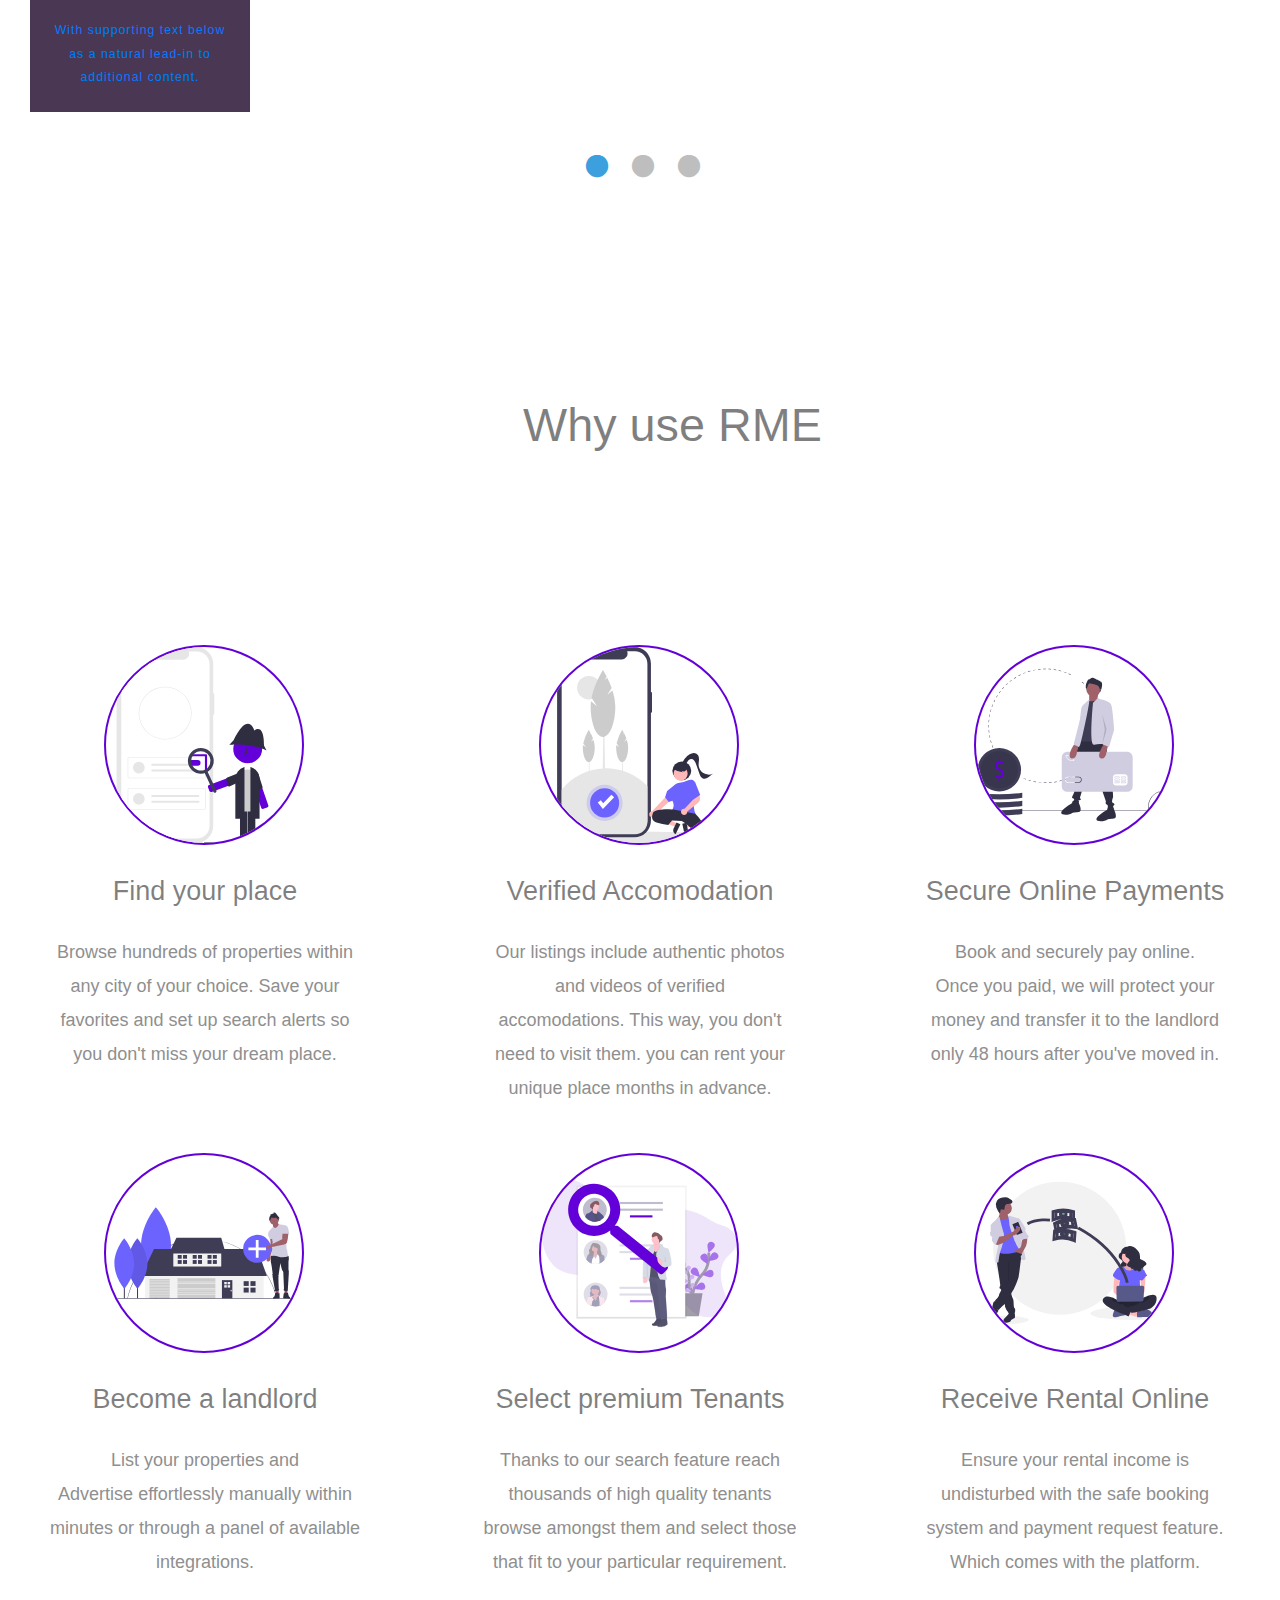
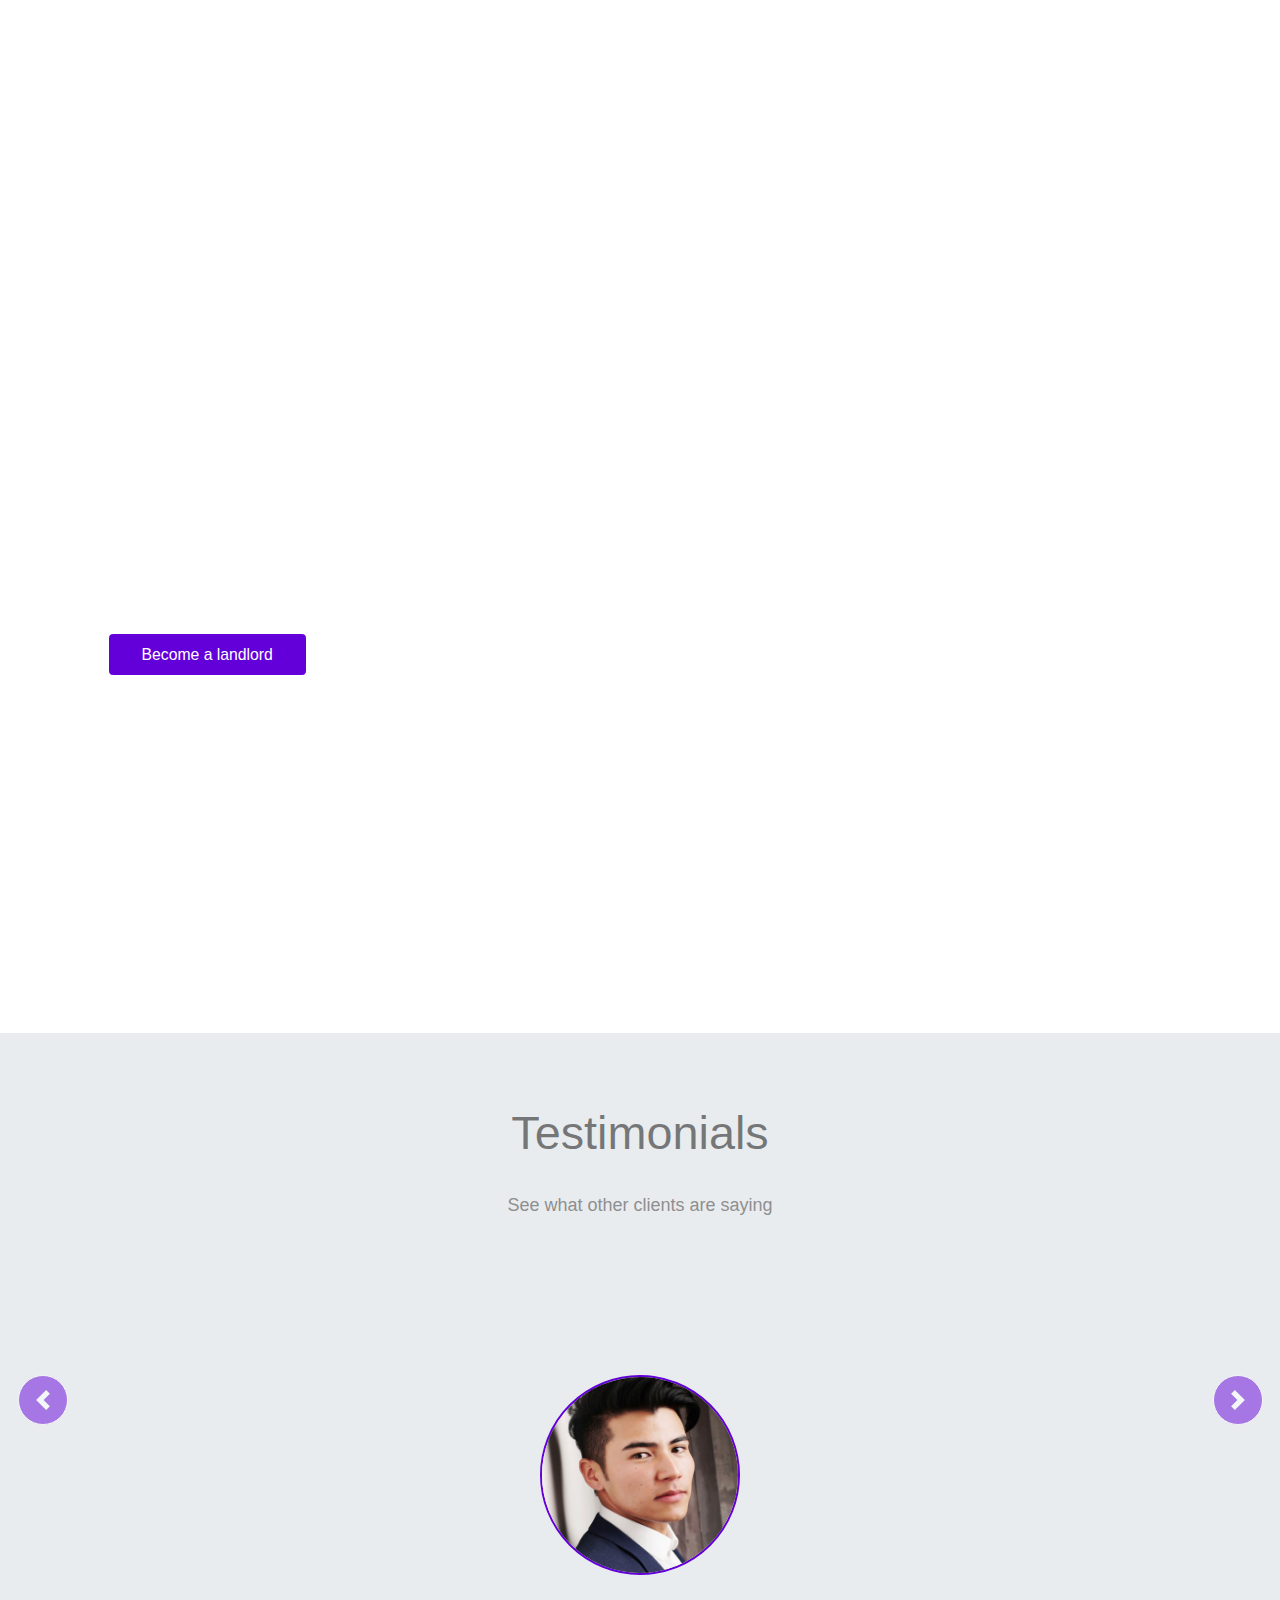
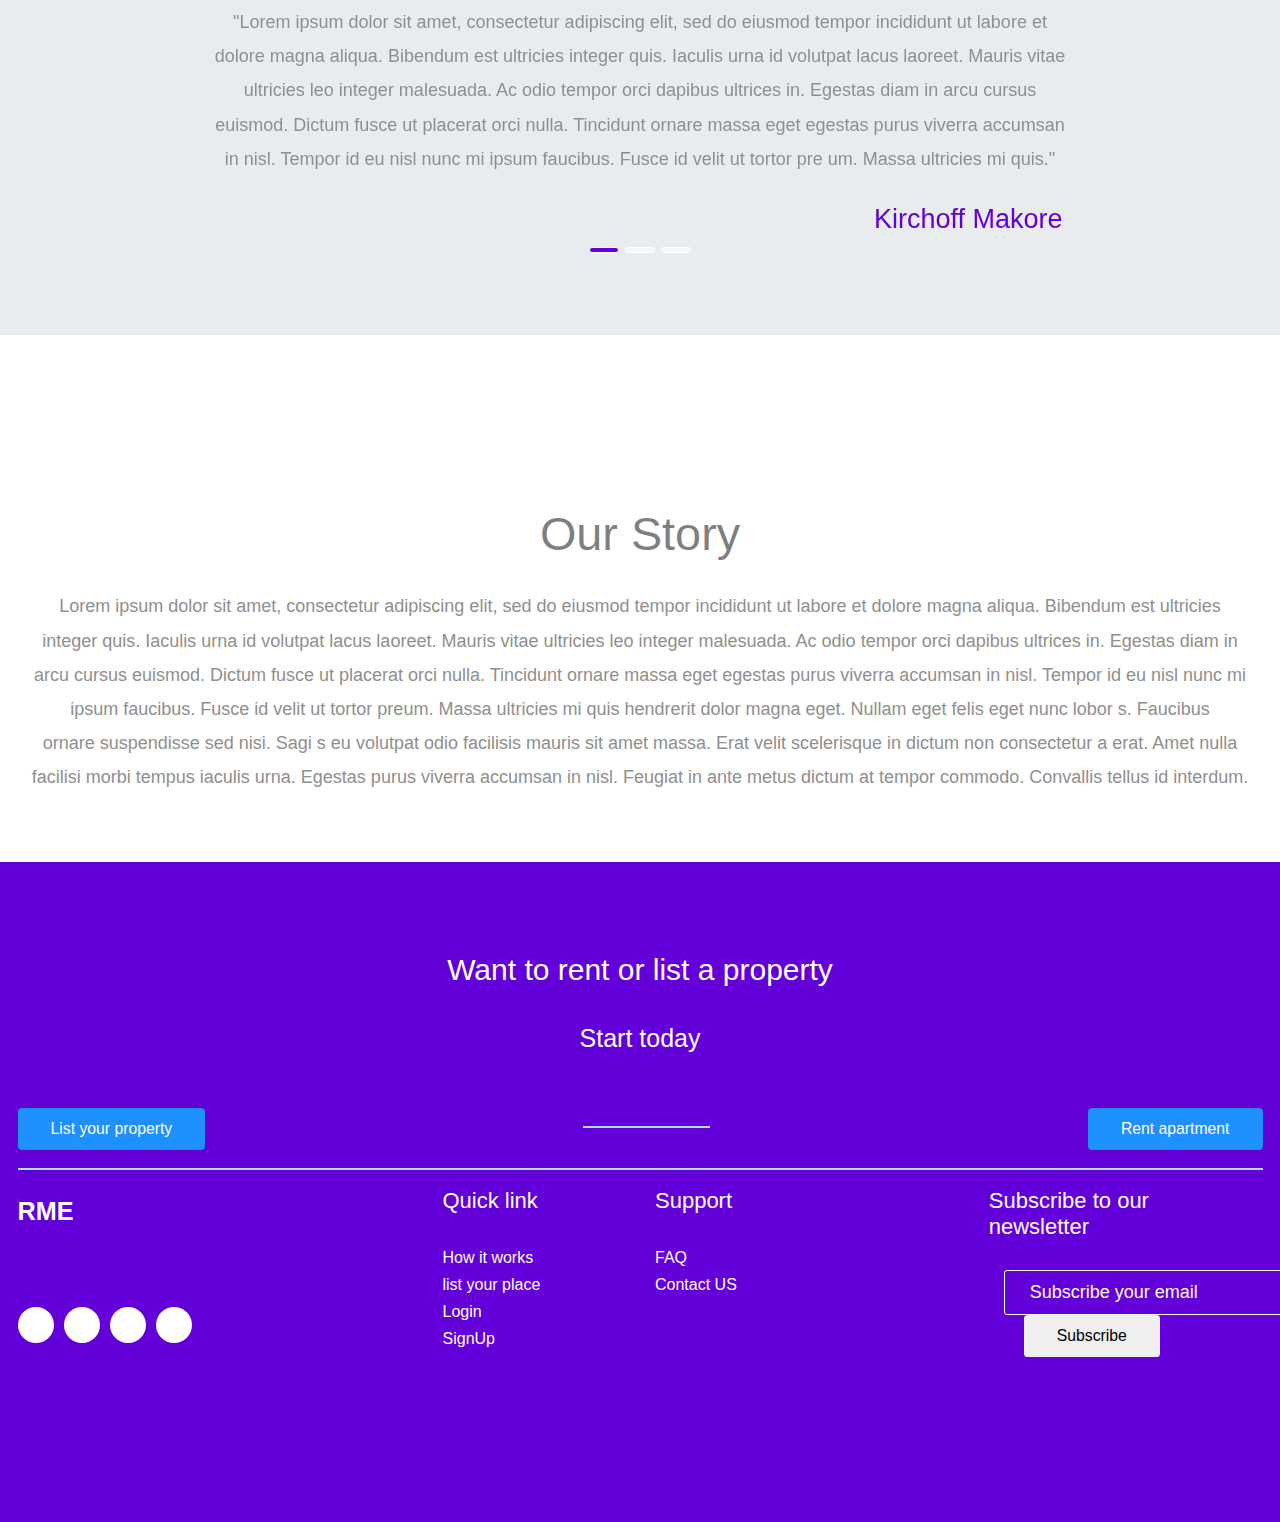
==== commit 25176929: "A bit of editions" ====
--- a/index.html
+++ b/index.html
@@ -13,6 +13,99 @@
         <link rel="stylesheet" href="css/templatemo-style.css" />
   </head>
   <body>
+    <div class="click-closed"></div>
+   <!--/ Form Search Star /-->
+  <div class="box-collapse">
+    <div class="title-box-d">
+      <h3 class="title-d">Search Property</h3>
+    </div>
+    <span class="close-box-collapse right-boxed ion-ios-close"></span>
+    <div class="box-collapse-wrap form">
+      <form class="form-a">
+        <div class="row">
+          <div class="col-md-12 mb-2">
+            <div class="form-group">
+              <label for="Type">Keyword</label>
+              <input type="text" class="form-control form-control-lg form-control-a" placeholder="Keyword">
+            </div>
+          </div>
+          <div class="col-md-6 mb-2">
+            <div class="form-group">
+              <label for="Type">Type</label>
+              <select class="form-control form-control-lg form-control-a" id="Type">
+                <option>All Type</option>
+                <option>For Rent</option>
+                <option>For Sale</option>
+                <option>Open House</option>
+              </select>
+            </div>
+          </div>
+          <div class="col-md-6 mb-2">
+            <div class="form-group">
+              <label for="city">City</label>
+              <select class="form-control form-control-lg form-control-a" id="city">
+                <option>All City</option>
+                <option>Alabama</option>
+                <option>Arizona</option>
+                <option>California</option>
+                <option>Colorado</option>
+              </select>
+            </div>
+          </div>
+          <div class="col-md-6 mb-2">
+            <div class="form-group">
+              <label for="bedrooms">Bedrooms</label>
+              <select class="form-control form-control-lg form-control-a" id="bedrooms">
+                <option>Any</option>
+                <option>01</option>
+                <option>02</option>
+                <option>03</option>
+              </select>
+            </div>
+          </div>
+          <div class="col-md-6 mb-2">
+            <div class="form-group">
+              <label for="garages">Garages</label>
+              <select class="form-control form-control-lg form-control-a" id="garages">
+                <option>Any</option>
+                <option>01</option>
+                <option>02</option>
+                <option>03</option>
+                <option>04</option>
+              </select>
+            </div>
+          </div>
+          <div class="col-md-6 mb-2">
+            <div class="form-group">
+              <label for="bathrooms">Bathrooms</label>
+              <select class="form-control form-control-lg form-control-a" id="bathrooms">
+                <option>Any</option>
+                <option>01</option>
+                <option>02</option>
+                <option>03</option>
+              </select>
+            </div>
+          </div>
+          <div class="col-md-6 mb-2">
+            <div class="form-group">
+              <label for="price">Min Price</label>
+              <select class="form-control form-control-lg form-control-a" id="price">
+                <option>Unlimite</option>
+                <option>$50,000</option>
+                <option>$100,000</option>
+                <option>$150,000</option>
+                <option>$200,000</option>
+              </select>
+            </div>
+          </div>
+          <div class="col-md-12">
+            <button type="submit" class="btn btn-b">Search Property</button>
+          </div>
+        </div>
+      </form>
+    </div>
+  </div>
+  <!--/ Form Search End /-->
       <!-- Hero section -->
     <section id="hero" class="text-white tm-font-big tm-parallax">
       <!-- Navigation -->
@@ -38,7 +131,7 @@
                   <a class="nav-link tm-nav-link" href="#work">List your property</a>
               </li>
               <li class="nav-item">
-                  <a class="nav-link tm-nav-link" href="#contact">Log</a>
+                  <a class="nav-link tm-nav-link" href="#contact">Login</a>
               </li> 
               <li class="nav-item">
                   <a class="nav-link tm-nav-link" href="/">SignUp</a>
@@ -66,7 +159,7 @@
       <div class="container tm-container-gallery">
         <div class="row">
           <div class="text-center col-12">
-              <h2 class="tm-text-primary tm-section-title mb-4">Explore our most popular cities</h2>
+              <h2 class="tm-text-primary tm-section-title mb-4 text-black-50">Explore our most popular cities</h2>
               <p class="mx-auto tm-work-description">
                 "Curabitur ac orci ac lorem blandit volutpat. Sed ac sodales nibh, ut
                 porttitor elit. Sed id dui mi. Vestibulum ante ipsum primis in faucibus
@@ -154,12 +247,12 @@
           </div>
       </div>
     </section>
-    <section id="introduction" class="tm-section-pad-top">
+    <section id="introduction" class="tm-section-pad-top" style="padding-bottom: 50px;">
       <div class="container">
         <div class="row">
           <div class="text-center col-lg-12">
             <div class="tm-intro-text-container">
-                <h2 class="tm-text-primary mb-4 tm-section-title">Why use RME</h2>
+                <h2 class="tm-text-primary mb-4 tm-section-title text-black-50">Why use RME</h2>
                 <div>
             </div>
           </div>
@@ -167,31 +260,65 @@
 
         <div class="row tm-section-pad-top">
           <div class="col-lg-4">
-            <i class="fas fa-4x fa-bus text-center tm-icon"></i>
-            <h4 class="text-center tm-text-primary mb-4">Find your place</h4>
-            <p>
-              Sed ultrices sit amet mi eu malesuada. Cras ultricies gravida
-              nisi, ac pellentesque nunc tincidunt quis. Aenean at ornare lacus.
-              Duis imperdiet lacus justo.
+            <div class="svg-item">
+              <img class="svg" src="svg/Find your place.svg" alt="Find your place">
+            </div>
+            <h4 class="text-center tm-text-primary mb-4 text-black-50">Find your place</h4>
+            <p class="text-center">
+              Browse hundreds of properties within<br> any city of your choice. Save
+              your<br> favorites and set up search alerts so<br> you don't miss your dream place.
             </p>
           </div>
         
         <div class="col-lg-4 mt-5 mt-lg-0">
-          <i class="fas fa-4x fa-bicycle text-center tm-icon"></i>
-          <h4 class="text-center tm-text-primary mb-4">Nunc sed metus vel nisi</h4>
-          <p>
-            Praesent ut finibus leo. Duis et tempus ipsum, id pretium nunc.
-            Vivamus imperdiet sem quis orci pharetra convallis. Nunc a tempus
-            nisi, sed fringilla purus. In hac habitasse platea.
+          <div class="svg-item">
+            <img class="svg" src="svg/Verrified accomodation.svg" alt="Verified Accomodation">
+          </div>
+          <h4 class="text-center tm-text-primary mb-4 text-black-50">Verified Accomodation</h4>
+          <p class="text-center">
+            Our listings include authentic photos<br> and videos of verified<br> accomodations.
+            This way, you don't<br> need to visit them. you can rent your<br> unique place
+            months in advance.
           </p>
         </div>
         <div class="col-lg-4 mt-5 mt-lg-0">
-          <i class="fas fa-4x fa-city text-center tm-icon"></i>
-          <h4 class="text-center tm-text-primary mb-4">Fusce sed nisi sagittis</h4>
-          <p>
-            Donec vestibulum libero nisl. Curabitur ac orci ac lorem blandit
-            volutpat. Sed ac sodales nibh, ut porttitor elit. Sed id dui mi.
-            Vestibulum ante ipsum primis in faucibus.
+          <div class="svg-item">
+            <img class="svg" src="svg/Secure online paymes.svg" alt="Secure online payments">
+          </div>
+          <h4 class="text-center tm-text-primary mb-4 text-black-50">Secure Online Payments</h4>
+          <p class="text-center">
+            Book and securely pay online.<br> Once you paid, we will protect your<br> money and
+            transfer it to the landlord<br> only 48 hours after you've moved in.
+          </p>
+        </div>
+        <div class="col-lg-4 mt-5 mt-lg-0">
+          <div class="svg-item">
+            <img class="svg" src="svg/become a landlord.svg" alt="Secure online payments">
+          </div>
+          <h4 class="text-center tm-text-primary mb-4 text-black-50">Become a landlord</h4>
+          <p class="text-center">
+            List your properties and<br> Advertise effortlessly manually within<br>
+            minutes or through a panel of available<br> integrations.
+          </p>
+        </div>
+        <div class="col-lg-4 mt-5 mt-lg-0">
+          <div class="svg-item">
+            <img class="svg" src="svg/Select Tenants.svg" alt="Secure online payments">
+          </div>
+          <h4 class="text-center tm-text-primary mb-4 text-black-50">Select premium Tenants</h4>
+          <p class="text-center">
+            Thanks to our search feature reach<br> thousands of high quality tenants<br> browse
+            amongst them and select those<br> that fit to your particular requirement.
+          </p>
+        </div>
+        <div class="col-lg-4 mt-5 mt-lg-0">
+          <div class="svg-item">
+            <img class="svg" src="svg/Collect rent online.svg" alt="Secure online payments">
+          </div>
+          <h4 class="text-center tm-text-primary mb-4 text-black-50">Receive Rental Online</h4>
+          <p class="text-center">
+            Ensure your rental income is<br> undisturbed with the safe booking<br> system
+            and payment request feature.<br> Which comes with the platform.
           </p>
         </div>
       </div>
@@ -203,7 +330,7 @@
         <div class="row">
             <div class="col-12">
 
-                <h2 class="mb-4 tm-section-title">This is John. His listed properties<br> are rented 80% of the time.</h2>
+                <h2 class="mb-4 tm-section-title">This is Kirchoff. His listed properties<br> are rented 80% of the time.</h2>
                 <div class="mb-5 tm-underline">
                 </div>
                 <p class="mb-5">
@@ -219,16 +346,84 @@
         </div>
       </div>
     </section>
+    <section class="tm-section-pad-top">
+      <div class="jumbotron jumbotron-fluid">
+        <div class="container">
+          <div class="row">
+            <div class="text-center col-12">
+              <h2 class="tm-text-primary tm-section-title mb-4 text-black-50">Testimonials</h2>
+              <p>See what other clients are saying</p>
+            </div>
+          </div>
+          <div class="row tm-section-pad-top">
+            <div class="text-center col-lg-12">
+              <div id="carouselExampleCaptions" class="carousel slide" data-ride="carousel">
+                <ol class="carousel-indicators">
+                  <li data-target="#carouselExampleCaptions" data-slide-to="0" class="active"></li>
+                  <li data-target="#carouselExampleCaptions" data-slide-to="1"></li>
+                  <li data-target="#carouselExampleCaptions" data-slide-to="2"></li>
+                </ol>
+                <div class="carousel-inner">
+                  <div class="carousel-item active">
+                    <img src="img/agent-1.jpg" class="d-block" alt="...">
+                    <div class="carousel d-sm-block d-md-block">
+                      <p style="padding-top: 30px;">"Lorem ipsum dolor sit amet, consectetur adipiscing elit, sed do eiusmod tempor incididunt ut labore et<br>
+                        dolore magna aliqua. Bibendum est ultricies integer quis. Iaculis urna id volutpat lacus laoreet. Mauris vitae<br>
+                        ultricies leo integer malesuada. Ac odio tempor orci dapibus ultrices in. Egestas diam in arcu cursus<br>
+                        euismod. Dictum fusce ut placerat orci nulla. Tincidunt ornare massa eget egestas purus viverra accumsan<br>
+                        in nisl. Tempor id eu nisl nunc mi ipsum faucibus. Fusce id velit ut tortor pre um. Massa ultricies mi quis."</p>
+                        <p class="name">Kirchoff Makore</p>
+                    </div>
+                  </div>
+                  <div class="carousel-item">
+                    <img src="img/author-2.jpg" class="d-block" alt="...">
+                    <div class="carousel d-sm-block d-md-block">
+                      <p style="padding-top: 30px;">"Lorem ipsum dolor sit amet, consectetur adipiscing elit, sed do eiusmod tempor incididunt ut labore et<br>
+                      dolore magna aliqua. Bibendum est ultricies integer quis. Iaculis urna id volutpat lacus laoreet. Mauris vitae<br>
+                      ultricies leo integer malesuada. Ac odio tempor orci dapibus ultrices in. Egestas diam in arcu cursus<br>
+                      euismod. Dictum fusce ut placerat orci nulla. Tincidunt ornare massa eget egestas purus viverra accumsan<br>
+                      in nisl. Tempor id eu nisl nunc mi ipsum faucibus. Fusce id velit ut tortor pre um. Massa ultricies mi quis."</p>
+                      <p class="name">Anotida</p>
+                    </div>
+                  </div>
+                  <div class="carousel-item">
+                    <img src="img/author-1.jpg" class="d-block" alt="...">
+                    <div class="carousel d-sm-block d-md-block">
+                      <p style="padding-top: 30px;">"Lorem ipsum dolor sit amet, consectetur adipiscing elit, sed do eiusmod tempor incididunt ut labore et<br>
+                        dolore magna aliqua. Bibendum est ultricies integer quis. Iaculis urna id volutpat lacus laoreet. Mauris vitae<br>
+                        ultricies leo integer malesuada. Ac odio tempor orci dapibus ultrices in. Egestas diam in arcu cursus<br>
+                        euismod. Dictum fusce ut placerat orci nulla. Tincidunt ornare massa eget egestas purus viverra accumsan<br>
+                        in nisl. Tempor id eu nisl nunc mi ipsum faucibus. Fusce id velit ut tortor pre um. Massa ultricies mi quis."</p>
+                        <p class="name">Daniel Rivero</p>
+                    </div>
+                  </div>
+                </div>
+                <a class="carousel-control-prev carousel-control" href="#carouselExampleCaptions" role="button" data-slide="prev">
+                  <span class="carousel-control-prev-icon" aria-hidden="true"></span>
+                  <span class="sr-only">Previous</span>
+                </a>
+                <a class="carousel-control-next carousel-control" href="#carouselExampleCaptions" role="button" data-slide="next">
+                  <span class="carousel-control-next-icon" aria-hidden="true"></span>
+                  <span class="sr-only">Next</span>
+                </a>
+              </div>
+            </div>
+          </div>
+        </div>
+      </div>
+    </section>
     <section id="work" class="tm-section-pad-top">
       <div class="container tm-container-gallery">
         <div class="row">
-          <div class="text-center col-12">
-              <h2 class="tm-text-primary tm-section-title mb-4">Our Story</h2>
-              <p>
-                Lorem ipsum dolor sit amet, consectetur adipiscing elit, sed do eiusmod tempor incididunt ut labore et dolore magna aliqua. Bibendum est ultricies
-                integer quis. Iaculis urna id volutpat lacus laoreet. Mauris vitae ultricies leo integer malesuada. Ac odio tempor orci dapibus ultrices in. Egestas diam in
-                arcu cursus euismod. Dictum fusce ut placerat orci nulla. Tincidunt ornare massa eget egestas purus viverra accumsan in nisl. Tempor id eu nisl nunc mi
-                ipsum faucibus. Fusce id velit ut tortor pre
+          <div class="text-center col-lg-12">
+              <h2 class="tm-text-primary tm-section-title mb-4 text-black-50">Our Story</h2>
+              <p style="padding-bottom: 50px;">
+                Lorem ipsum dolor sit amet, consectetur adipiscing elit, sed do eiusmod tempor incididunt ut labore et dolore magna aliqua. Bibendum est ultricies<br>
+                integer quis. Iaculis urna id volutpat lacus laoreet. Mauris vitae ultricies leo integer malesuada. Ac odio tempor orci dapibus ultrices in. Egestas diam in<br>
+                arcu cursus euismod. Dictum fusce ut placerat orci nulla. Tincidunt ornare massa eget egestas purus viverra accumsan in nisl. Tempor id eu nisl nunc mi<br>
+                ipsum faucibus. Fusce id velit ut tortor preum. Massa ultricies mi quis hendrerit dolor magna eget. Nullam eget felis eget nunc lobor s. Faucibus<br>
+                ornare suspendisse sed nisi. Sagi s eu volutpat odio facilisis mauris sit amet massa. Erat velit scelerisque in dictum non consectetur a erat. Amet nulla<br>
+                facilisi morbi tempus iaculis urna. Egestas purus viverra accumsan in nisl. Feugiat in ante metus dictum at tempor commodo. Convallis tellus id interdum.
               </p>
           </div>
         </div>
--- a/css/templatemo-style.css
+++ b/css/templatemo-style.css
@@ -678,3 +678,175 @@
     color: #0f0824;
     font-size: 18px;
 }
+.svg {
+  border: 2px solid #6300D9;
+  border-radius: 50%;
+  height: 200px;
+  width: 200px;
+}
+.svg-item {
+  width: 50%;
+  margin: 0 auto;
+  position: relative;
+  padding-top: 30px;
+  padding-bottom: 30px;
+}
+.d-block {
+  width: 200px;
+  height: 200px;
+  border: 2px solid #6300D9;
+  border-radius: 50%;
+  margin: 0 auto;
+}
+.name {
+  float: right;
+  margin-right: 200px;
+  color: #6300D9;
+  font-size: 1.50rem;
+}
+.carousel-control {
+  color: #6300D9;
+  border: 1px solid white;
+  border-radius: 50%;
+  background-color:#6300D9;
+  height: 50px;
+  width: 50px;
+  size: 10px;
+}
+.carousel-indicators li{
+  border: 1px solid white;
+  height: 6px;
+  width: 30px;
+  border-radius: 40px;
+}
+.carousel-indicators li.active {
+  background-color: #6300D9;
+}
+.title-box-d {
+  padding-bottom: 1.8rem;
+  margin-bottom: 1rem;
+  position: relative;
+}
+
+.title-box-d .title-d {
+  font-weight: 600;
+  font-size: 2rem;
+}
+
+.title-box-d .title-d:after {
+  content: '';
+  position: absolute;
+  width: 70px;
+  height: 4px;
+  background-color: #2eca6a;
+  bottom: 20px;
+  left: 0;
+}
+/*======================================
+//--//-->   BOX COLAPSE
+======================================*/
+
+.box-collapse {
+  position: fixed;
+  top: 0;
+  bottom: 0;
+  right: 0;
+  width: 100%;
+  z-index: 1040;
+  background-color: #ffffff;
+  -webkit-transform: translateX(100%);
+  transform: translateX(100%);
+  transition: all 0.6s ease;
+}
+
+.box-collapse .title-box-d {
+  top: 30px;
+  left: 60px;
+  opacity: 0;
+  transition: all 1s ease;
+  transition-delay: .3s;
+}
+
+.box-collapse-wrap {
+  opacity: 0;
+  position: absolute;
+  left: 0;
+  top: 6.5rem;
+  bottom: 5rem;
+  padding-left: 10%;
+  padding-right: 10%;
+  overflow-x: hidden;
+  overflow-y: auto;
+  margin: 0;
+  -webkit-transform: translateY(3rem);
+  transform: translateY(3rem);
+  transition: opacity 0.5s 0.5s ease, -webkit-transform 0.5s 0.5s ease;
+  transition: transform 0.5s 0.5s ease, opacity 0.5s 0.5s ease;
+  transition: transform 0.5s 0.5s ease, opacity 0.5s 0.5s ease, -webkit-transform 0.5s 0.5s ease;
+}
+
+.box-collapse-open .click-closed {
+  visibility: visible;
+}
+
+.box-collapse-open .box-collapse {
+  -webkit-transform: translateX(0);
+  transform: translateX(0);
+  box-shadow: 0 0 65px rgba(0, 0, 0, 0.07);
+  opacity: 1;
+}
+
+.box-collapse-open .box-collapse .title-box-d {
+  -webkit-transform: translate(0);
+  transform: translate(0);
+  opacity: 1;
+}
+
+.box-collapse-open .box-collapse-wrap {
+  -webkit-transform: translate(0);
+  transform: translate(0);
+  opacity: 1;
+}
+
+.box-collapse-closed .box-collapse {
+  opacity: .7;
+  transition-delay: 0s;
+}
+
+.box-collapse-closed .box-collapse .title-box-d {
+  opacity: 0;
+  transition-delay: 0s;
+}
+
+.box-collapse-closed .box-collapse .form-a {
+  opacity: 0;
+  transition-delay: 0s;
+}
+
+.click-closed {
+  position: fixed;
+  top: 0;
+  left: 0;
+  width: 100%;
+  height: 100%;
+  visibility: hidden;
+  z-index: 1035;
+  background-color: #000000;
+  opacity: .4;
+}
+
+.close-box-collapse {
+  position: absolute;
+  z-index: 1050;
+  top: 2rem;
+  font-size: 3.5rem;
+  line-height: 1;
+  color: #000000;
+  cursor: pointer;
+  transition: all 0.3s ease;
+}
+
+.right-boxed {
+  right: 4.2857rem;
+}
+
